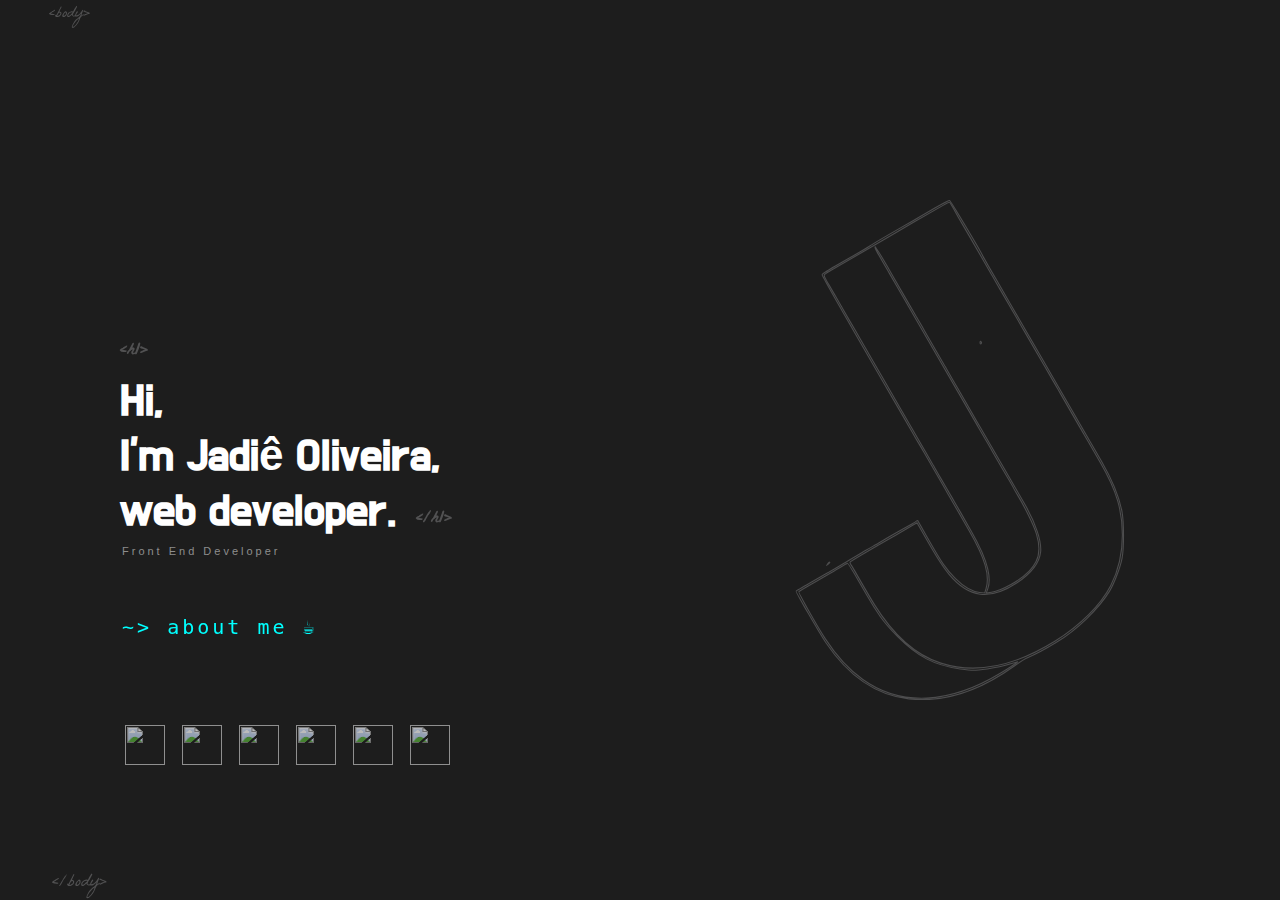
==== index.html @ c8152028 "init" ====
<!DOCTYPE html>
<html lang="en">

<head>
  <meta charset="UTF-8">
  <meta name="viewport" content="width=device-width, initial-scale=1.0">
  <title>Document</title>
  <link rel="stylesheet" href="style.css">
  <link rel="icon" href="https://img.icons8.com/dusk/64/000000/google-code.png">
  <link href="https://fonts.googleapis.com/css?family=Do+Hyeon|La+Belle+Aurore&display=swap" rel="stylesheet">
</head>

<body>
  <container class="container">
    <span class="tags top-tags"> &nbsp;&nbsp;&nbsp;&lt;body&gt;</span>
    <div class="main">

      <div class="te">
        <span>
          <h1>
            Hi,<br>
            I'm Jadiê Oliveira,<br>
            web developer.
          </h1>

          <h2>Front End Developer</h2>
          <h2 class="intro__secondary--text">~><span class="intro__texts-blinking"><a href="about.html"> about me
                &#9749</a></span></h2>
        </span>
        <div class="social">
          <a href="https://github.com/Arieviloo" target="_blank">
            <img src="https://img.icons8.com/clouds/64/000000/github.png" />
          </a>
          <a href="https://www.linkedin.com/in/jadie-oliveira/" target="_blank">
            <img src="https://img.icons8.com/plasticine/64/000000/linkedin.png" />
          </a>
          <a href="https://www.instagram.com/arieviloo/" target="_blank">
            <img src="https://img.icons8.com/cotton/64/000000/instagram-new.png" />
          </a>
          <a href="https://twitter.com/arievilooo" target="_blank">
            <img src="https://img.icons8.com/cotton/64/000000/twitter.png" />
          </a>
          <a href="https://discordapp.com/users/204738244196302849" target="_blank">
            <img src="https://img.icons8.com/dusk/64/000000/discord-logo.png" />
          </a>
          <a href="https://t.me/arieviloo" target="_blank">
            <img src="https://img.icons8.com/dusk/64/000000/telegram-app.png" />
          </a>
        </div>
      </div>
      <span class="tags bottom-tags"> &nbsp;&nbsp;&nbsp;&lt;/body&gt;</span>


      <div class="te2">
        <svg version="1.0" xmlns="http://www.w3.org/2000/svg" width="300.000000pt" height="457.000000pt"
          viewBox="0 0 300.000000 457.000000" preserveAspectRatio="xMidYMid meet">
          <g transform="translate(0.000000,457.000000) scale(0.100000,-0.100000)" stroke="#4d4d4e" stroke-width="10"
            fill="none">
            <path d="M1270 4496 c-69 -40 -217 -125 -330 -190 -113 -65 -232 -135 -265
-156 -33 -21 -109 -66 -170 -101 -238 -135 -265 -152 -265 -163 0 -14 29 -65
345 -612 112 -192 212 -366 223 -385 11 -19 68 -117 127 -219 59 -102 117
-203 130 -225 12 -22 37 -65 55 -95 18 -30 42 -71 53 -90 10 -19 96 -168 190
-330 94 -162 194 -335 222 -385 144 -250 190 -406 153 -528 l-12 -39 -47 5
c-76 9 -138 45 -220 126 -84 83 -124 142 -255 372 -48 85 -89 156 -90 158 -2
2 -9 -1 -16 -6 -7 -6 -33 -22 -58 -36 -49 -27 -228 -129 -275 -157 -16 -10
-73 -42 -125 -72 -52 -31 -142 -83 -200 -118 -58 -35 -121 -72 -140 -83 -55
-30 -295 -169 -298 -172 -6 -5 211 -379 271 -470 209 -311 460 -482 759 -515
309 -35 641 69 965 301 45 33 103 68 130 80 40 17 192 98 251 134 190 115 390
308 489 470 42 70 98 216 114 300 18 90 18 327 0 425 -24 132 -88 290 -189
465 -16 28 -112 192 -212 365 -158 272 -288 497 -350 605 -10 17 -66 113 -125
215 -59 102 -117 203 -130 225 -12 22 -76 133 -142 246 -66 114 -123 213 -126
220 -24 52 -294 503 -302 505 -5 1 -66 -30 -135 -70z m184 -28 c25 -46 57
-101 70 -123 13 -22 49 -84 80 -137 146 -254 170 -295 186 -323 10 -16 42 -73
72 -125 30 -52 122 -210 203 -350 81 -140 172 -298 203 -350 30 -52 62 -108
72 -125 10 -16 43 -74 74 -128 93 -162 167 -290 186 -322 10 -16 43 -74 74
-127 31 -54 81 -142 112 -195 144 -250 198 -428 198 -653 0 -176 -32 -319
-106 -463 -88 -174 -282 -367 -508 -508 -384 -238 -727 -304 -1045 -202 -224
71 -434 257 -607 535 -45 72 -75 124 -179 306 -11 18 -26 44 -35 57 -14 22
-14 25 8 38 56 35 255 151 383 224 77 44 156 90 176 102 l36 21 89 -156 c104
-184 143 -244 204 -316 180 -216 373 -240 618 -79 140 93 208 181 219 285 10
95 -45 260 -142 430 -126 220 -296 513 -385 666 -40 69 -83 143 -95 165 -13
22 -47 81 -75 130 -29 50 -77 133 -108 185 -30 52 -62 109 -72 125 -10 17 -43
74 -74 128 -31 53 -81 141 -112 195 -31 53 -64 111 -74 127 -10 17 -49 84 -87
150 -38 66 -118 205 -178 309 -60 104 -111 184 -112 179 -4 -10 12 -38 117
-218 28 -49 62 -108 75 -130 12 -22 129 -224 260 -450 228 -394 366 -632 483
-835 30 -52 62 -108 72 -125 10 -16 44 -75 75 -130 85 -148 88 -153 139 -238
25 -43 46 -80 46 -82 0 -2 18 -32 39 -67 65 -107 148 -279 170 -352 30 -98 28
-189 -5 -252 -14 -27 -42 -66 -62 -87 -78 -82 -251 -178 -344 -192 l-48 -7 15
42 c19 54 19 92 -1 177 -21 93 -72 209 -156 355 -39 68 -81 141 -93 163 -13
22 -47 81 -75 130 -29 50 -77 133 -108 185 -30 52 -62 109 -72 125 -10 17 -42
73 -72 125 -96 166 -242 419 -353 610 -59 102 -118 203 -130 225 -13 22 -47
81 -75 130 -29 50 -86 149 -128 220 -41 72 -99 173 -129 225 -31 52 -68 118
-84 145 -31 57 -36 48 51 97 63 36 376 218 555 323 141 83 347 202 460 266 28
16 53 29 57 29 3 0 27 -37 52 -82z m-898 -3350 c42 -73 84 -146 94 -163 52
-90 69 -117 119 -190 31 -44 103 -128 161 -186 179 -181 335 -262 571 -295
117 -17 129 -17 248 0 70 10 159 29 199 42 40 13 75 24 78 24 8 0 -77 -57
-154 -104 -470 -285 -914 -306 -1260 -59 -118 84 -246 223 -344 374 -81 125
-248 423 -241 430 5 4 82 50 173 102 91 52 188 108 215 125 28 17 53 31 57 31
3 1 41 -59 84 -131z" />
            <path d="M1683 3265 c0 -8 4 -12 9 -9 5 3 6 10 3 15 -9 13 -12 11 -12 -6z" />
            <path d="M289 1243 c-13 -16 -12 -17 4 -4 16 13 21 21 13 21 -2 0 -10 -8 -17
-17z" />
          </g>
        </svg>
      </div>

    </div>


    </div>


  </container>

</body>

</html>
---- style.css ----
*, body {
  margin: 0;
  padding: 0;
  
  width: 100%;
  height: 100%;
  text-decoration:none;
}

.container {
  width: 100%;
  height: 100%;
  display: flex;
  justify-content: center;
  align-items: center;
  background-color: #1d1d1d;
  color: #fff;

}

.top-tags {
position: fixed;
padding-left: 50px;
font-family: 'La Belle Aurore', cursive;
color: #515152;
display: flex;
justify-content: flex-start;
}
.bottom-tags {
  display: flex;
  align-items: flex-end;
  color: #515152;
  position: fixed;
  bottom: 0;
  font-size: 18px;
  font-family: 'La Belle Aurore',cursive;
  padding-left: 50px;

}
h1:before {
  content: '<h1>';
  font-family: 'La Belle Aurore',cursive;
  color: #515152;
  font-size: 18px;
  position: fixed;
  margin-top: -40px;
}
h1::after {
  content: '</h1>';
  font-family: 'La Belle Aurore',cursive;
  color: #515152;
  font-size: 18px;
  position: absolute;
  margin-top: 18px;
  margin-left: 20px;
  -webkit-animation: myanim2 1s 1.7s backwards;
  animation: myanim2 1s 1.7s backwards;
}

h2 {
  color: #8d8d8d;
  font-weight: 400;
  font-size: 11px;
  font-family: "Open Sans",sans-serif;
  letter-spacing: 3px;
  -webkit-animation: myanim2 1s 1.8s backwards;
  animation: myanim2 1s 1.8s backwards;
  margin-top: 20px;
  margin-left: 2px;
}
.main {
  width: 100%;
  height: 100%;
  display: flex;
  justify-content: space-around;
  align-items: center;
  text-decoration:none;
}
.text-zone {
  background-color: blanchedalmond;
}

.text-zone span{
  font-family: 'Comic Neue', cursive;
  user-select: none;
  box-sizing: border-box;
  -webkit-font-smoothing: antialiased;
  text-rendering: optimizeLegibility;
  font-size: 60px !important;
  color: #fff;
  line-height: 53px;
  margin: 0;
  font-weight: 400;
}

.text-zone img {
  width: 40px;
  height: 40px;
}

.te {
  font-size: 22px;
  width: 400px;
  height: 150px;
  color: #fff;
  font-family: 'Do Hyeon', sans-serif;
}

.te2 {
  font-size: 22px;
  width: 400px;
  height: 500px;
  color: #fff;
  font-family: 'Do Hyeon', sans-serif;
}


.te .intro__secondary--text{
  position: fixed;
  color: aqua;
  z-index: 1;
}
.te .intro__secondary--text a{
  color: aqua;
}

.intro__secondary--text {
  margin-top: -80px;
  font-size: 20px;
  font-family: 'Source Code Pro', monospace;
  color: #fff;  
}
.intro__texts-blinking a:hover{
 cursor: pointer;
}
.intro__texts-blinking {
  animation: blinking .8s step-start infinite;
}
@keyframes blinking {
  50% {
    opacity: 0;
  }
}


/* oucss */

#root {
  background-color: #1d1d1d;
  display: flex;
  align-items: center;
  justify-content: center; 
}

.intro {
/* width: 900px;
height: 100%; */
display: flex;
align-items: center;
justify-content: center;
}

.intro__texts {
max-width: 900px;
color: #fff;
display: flex;
flex-direction: column-reverse;
font-family: 'Source Code Pro', monospace;
font-size: 22px;
}

.intro__texts h3 a {
text-decoration: none;
color:  #0f0;
font-size: 16px;
}

.intro__texts a {
text-decoration: none;
color: #0ff
}

.intro__texts pre {
font-size: 14px;

}

.intro__main-text {
max-width: 900px;
padding-top: -500px;
font-size: 46px;
text-align: center;
}

.intro__secondary--text {
font-size: 20px;
}

.intro__texts-blinking {
animation: blinking .8s step-start infinite;
}

.social {
  position: fixed;
  z-index: 1;
}
.social a img {
opacity: 0.7;
margin: 30px 5px 0 5px;
width: 40px;
height: 40px;
}
.social a img:hover {
transform: rotate(10deg);
opacity: 1.0;

}

@keyframes blinking {
50% {
opacity: 0;
}
}

@media(max-width: 400px) {
.intro__main-text {
font-size: 32px;
}

.intro__secondary--text {
font-size: 16px;
}
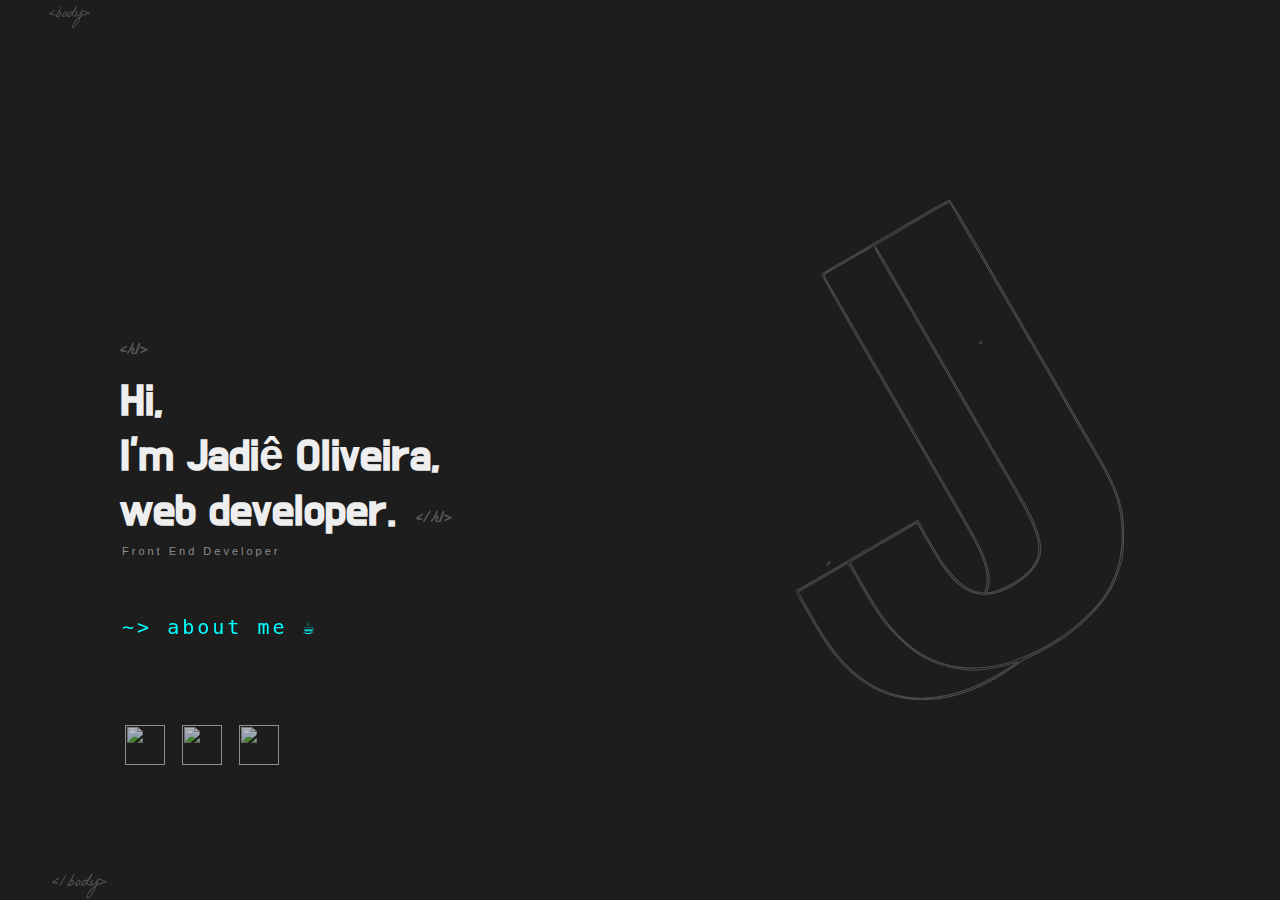
==== commit 497bad16: "Update index.html" ====
--- a/index.html
+++ b/index.html
@@ -4,7 +4,7 @@
 <head>
   <meta charset="UTF-8">
   <meta name="viewport" content="width=device-width, initial-scale=1.0">
-  <title>Document</title>
+  <title>Jadiê Oliveira</title>
   <link rel="stylesheet" href="style.css">
   <link rel="icon" href="https://img.icons8.com/dusk/64/000000/google-code.png">
   <link href="https://fonts.googleapis.com/css?family=Do+Hyeon|La+Belle+Aurore&display=swap" rel="stylesheet">
@@ -34,18 +34,18 @@
           <a href="https://www.linkedin.com/in/jadie-oliveira/" target="_blank">
             <img src="https://img.icons8.com/plasticine/64/000000/linkedin.png" />
           </a>
-          <a href="https://www.instagram.com/arieviloo/" target="_blank">
+<!--           <a href="https://www.instagram.com/arieviloo/" target="_blank">
             <img src="https://img.icons8.com/cotton/64/000000/instagram-new.png" />
-          </a>
-          <a href="https://twitter.com/arievilooo" target="_blank">
+          </a> -->
+<!--           <a href="https://twitter.com/arievilooo" target="_blank">
             <img src="https://img.icons8.com/cotton/64/000000/twitter.png" />
-          </a>
+          </a> -->
           <a href="https://discordapp.com/users/204738244196302849" target="_blank">
             <img src="https://img.icons8.com/dusk/64/000000/discord-logo.png" />
           </a>
-          <a href="https://t.me/arieviloo" target="_blank">
+<!--           <a href="https://t.me/arieviloo" target="_blank">
             <img src="https://img.icons8.com/dusk/64/000000/telegram-app.png" />
-          </a>
+          </a> -->
         </div>
       </div>
       <span class="tags bottom-tags"> &nbsp;&nbsp;&nbsp;&lt;/body&gt;</span>
@@ -114,4 +114,4 @@
 
 </body>
 
-</html>+</html>
--- a/style.css
+++ b/style.css
@@ -102,7 +102,7 @@
   font-size: 22px;
   width: 400px;
   height: 150px;
-  color: #fff;
+  color: #eee;
   font-family: 'Do Hyeon', sans-serif;
 }
 
@@ -230,6 +230,3 @@
 .intro__secondary--text {
 font-size: 16px;
 }
-
-
-
